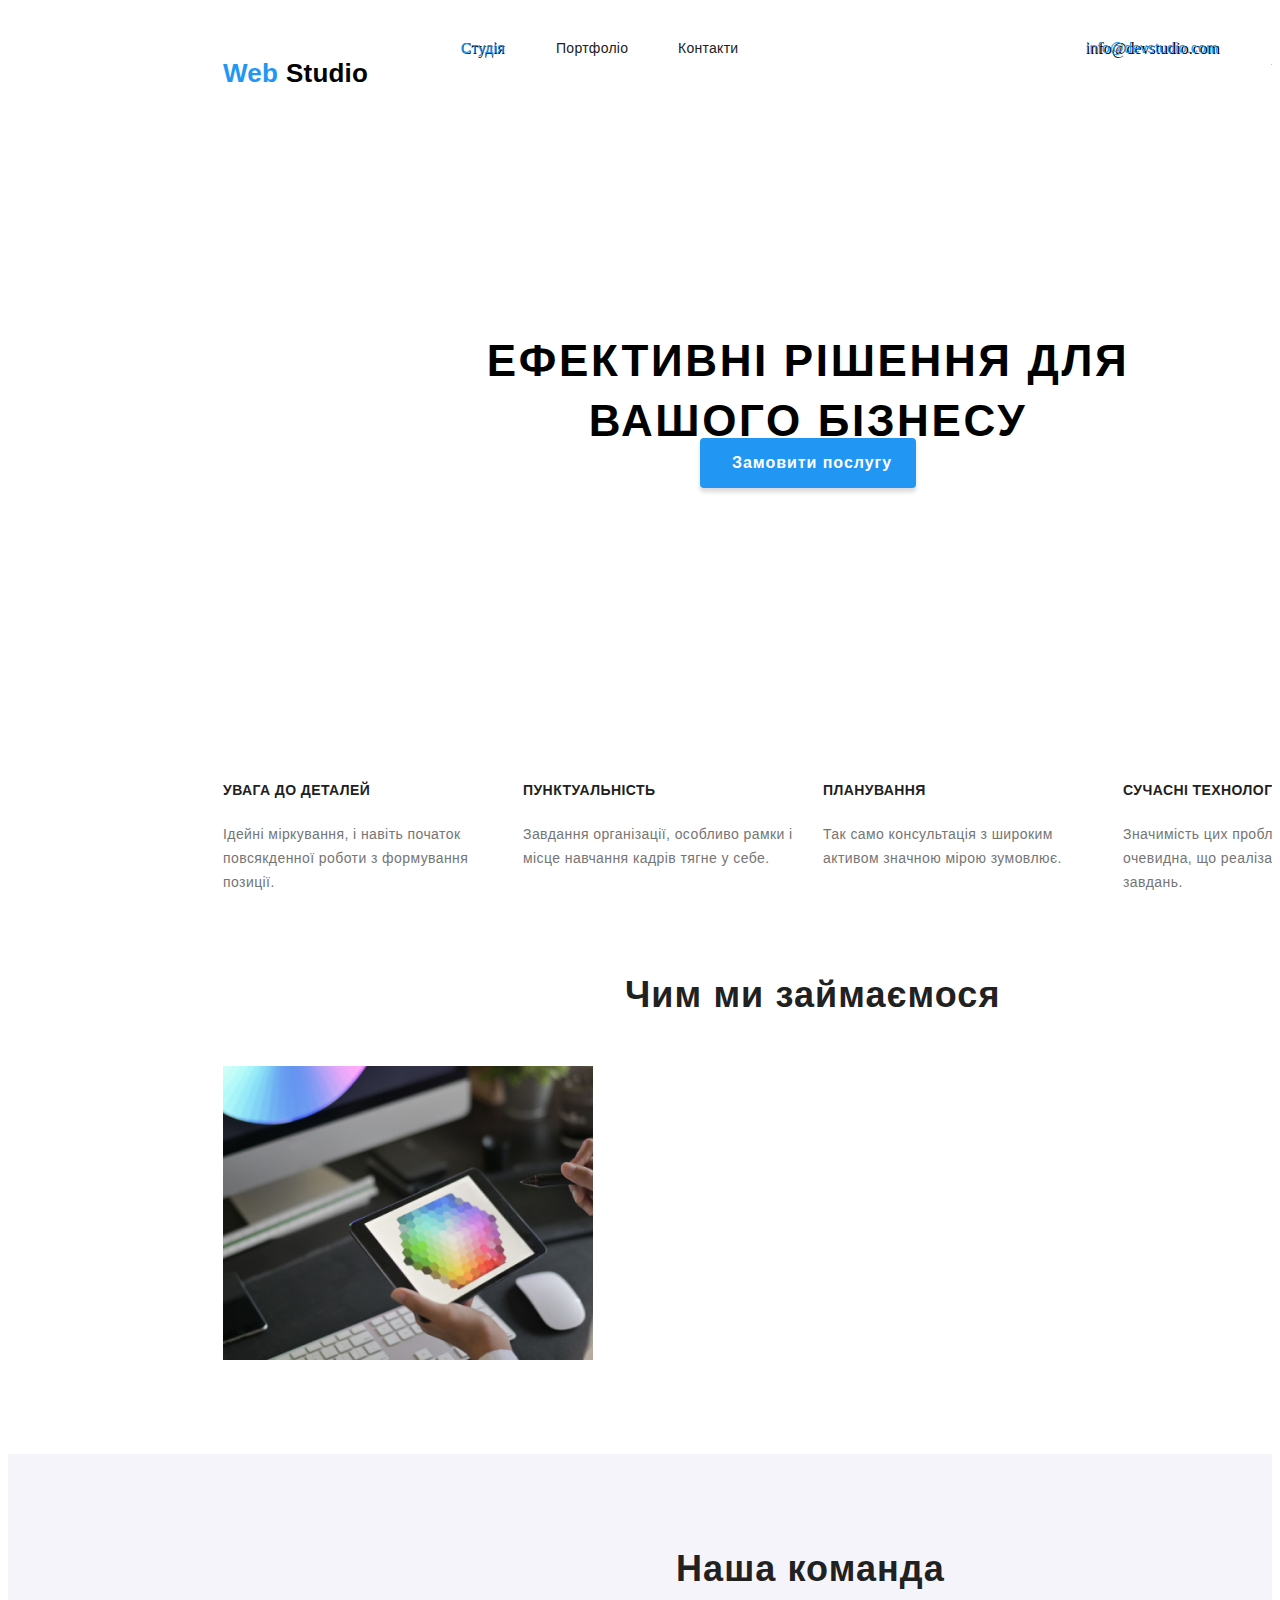
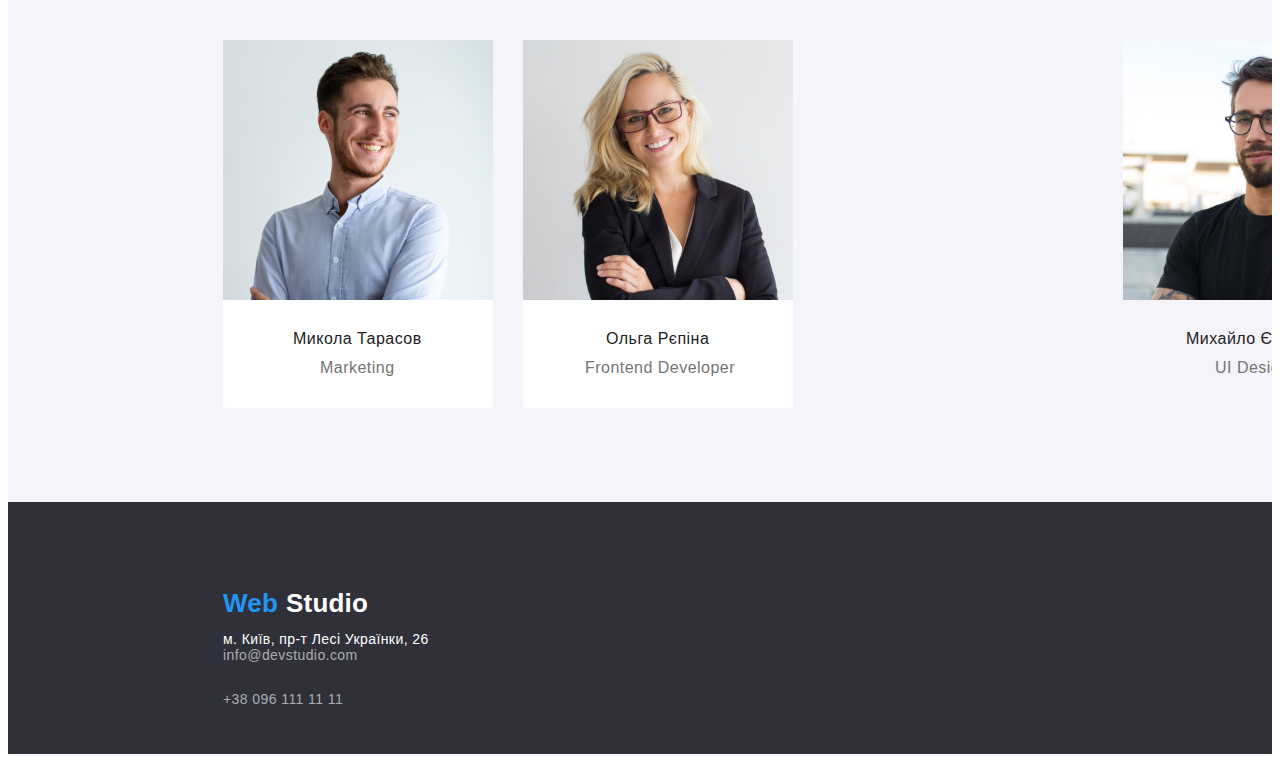
==== index.html @ 412cdf04 "Add files via upload" ====
<!DOCTYPE html>
<html lang="en">
<head>
    <meta charset="UTF-8">
    <meta name="viewport" content="width=device-width, initial-scale=1.0">
    <link rel="stylesheet" href="style.css">
    <title>Web-studio</title>
</head>
  <body>
    <div class="screen">
      <div class="div">
        <div class="footer-view">
          <div class="footer-groupo">
            <p class="footer-webstudio"><span class="nav-wrapper">Web</span> <span class="footer-span">Studio</span></p>
            <div class="footer-address">
              <p class="footer-p">м. Київ, пр-т Лесі Українки, 26</p>
              <div class="footer-wrapper-twintythree">info@devstudio.com</div>
              <p class="footer-wrapper-twintytwo">+38 096 111 11 11</p>
            </div>
          </div>
        </div>
        <div class="ourteam-groupowrapper">
          <div class="ourteam-overlap">
            <div class="ourteam">
              <div class="ourteam-card">
                <div class="ourteam-group-two">
                  <img class="img" src="./img/productdesigner.jpg" />
                  <div class="ourteam-wrapper-twintyone">Ігор Дем&#39;яненко</div>
                  <div class="ourteam-wrapper-twinty">Product Designer</div>
                </div>
              </div>
              <div class="ourteam-groupwrapper-two">
                <div class="ourteam-group-two">
                  <img class="img" src="./img/FrontendDeveloper.jpg" />
                  <div class="ourteam-wrapper-nineteen">Ольга Рєпіна</div>
                  <div class="ourteam-wrapper-eighteen">Frontend Developer</div>
                </div>
              </div>
              <div class="div-wrapper">
                <div class="ourteam-group-two">
                  <img class="img" src="./img/Marketing.jpg" />
                  <div class="ourteam-wrapper-seventeen">Микола Тарасов</div>
                  <div class="ourteam-wrapper-sixteen">Marketing</div>
                </div>
              </div>
              <div class="ourteam-card-two">
                <div class="overlap-group-2">
                  <img class="img" src="./img/desiner.jpg" />
                  <div class="ourteam-wrapper-fivteen">Михайло Єрмаков</div>
                  <div class="ourteam-wrapper-fourteen">UI Designer</div>
                </div>
              </div>
            </div>
            <div class="ourteam-wrapper-thirteen">Наша команда</div>
          </div>
        </div>
        <div class="nav-view-four">
          <img class="nav-box" src="./img/progreming.png">
          <img class="nav-box" src="./img/marketing.png" />
          <img class="nav-box" src="./img/desayn.png">
          <div class="nav-box-two"></div>
          <div class="nav-box-three"></div>
          <div class="nav-wrapper-twelve">Чим ми займаємося</div>
        </div>
        <div class="nav-view-three">
          <div class="navfeature">
            <div class="nav-wrapper-elevin">УВАГА ДО ДЕТАЛЕЙ</div>
            <p class="nav-wrapper-ten">Ідейні міркування, і навіть початок повсякденної роботи з формування позиції.</p>
          </div>
          <div class="nav-feature-two">
            <div class="nav-wrapper-elevin">ПУНКТУАЛЬНІСТЬ</div>
            <p class="nav-wrapper-ten">Завдання організації, особливо рамки і місце навчання кадрів тягне у себе.</p>
          </div>
          <div class="nav-feature-three">
            <div class="nav-wrapper-elevin">ПЛАНУВАННЯ</div>
            <p class="nav-wrapper-ten">Так само консультація з широким активом значною мірою зумовлює.</p>
          </div>
          <div class="nav-feature-four">
            <div class="nav-wrapper-elevin">СУЧАСНІ ТЕХНОЛОГІЇ</div>
            <p class="nav-wrapper-ten">Значимість цих проблем настільки очевидна, що реалізація планових завдань.</p>
          </div>
        </div>
        <div class="nav-view-two">
          <div class="nav-view-one"><p class="nav-wrapper-nine">ЕФЕКТИВНІ РІШЕННЯ ДЛЯ ВАШОГО БІЗНЕСУ</p></div>
          <button class="nav-button">
            <div class="nav-group-three"><div class="nav-wrapper-eight">Замовити послугу</div></div>
          </button>
        </div>
        <div class="nav-div-two">
          <div class="nav-div-two">
            <div class="nav-overlap-two">
              <img class="nav-line" src="img/line.svg" />
              <p class="nav-webstudio-two">
                <span class="nav-wrapper">Web</span> <span class="nav-wrapper-seven">Studio</span>
              </p>
              <div class="nav">
                <div class="nav-div-two">
                  <div class="nav-warpper-six">Студія</div>
                  <div class="nav-div-two"><div class="nav-wrapper-two">Студія</div></div>
                </div>
                <div class="nav-wrapper-four">Портфоліо</div>
                <div class="nav-wrapper-three">Контакти</div>
              </div>
              <div class="email">
                <div class="nav-overlap-three">
                  <div class="nav-wrapper-one">info@devstudio.com</div>
                  <div class="nav-hover"><div class="nav-wrapper-two">info@devstudio.com</div></div>
                </div>
              </div>
              <div class="nav-tel"><p class="nav-wrapper-one">+38 096 111 11 11</p></div>
            </div>
          </div>
          <div class="nav-div">
            <div class="finger"><div class="group"></div></div>
            <div class="group-wrapper"><div class="group-2"></div></div>
          </div>
        </div>
      </div>
    </div>
  </body>
</html>
---- style.css ----
.screen {
  background-color: #ffffff;
  display: flex;
  flex-direction: row;
  justify-content: center;
  width: 100%;
}

.screen .div {
  background-color: #ffffff;
  overflow: hidden;
  width: 1600px;
  height: 2346px;
  position: relative;
}

.screen .footer-view {
  position: absolute;
  width: 1602px;
  height: 252px;
  top: 2094px;
  left: 0;
}

.screen .footer-groupo {
  position: relative;
  width: 1600px;
  height: 252px;
  background-color: #2f303a;
}

.screen .footer-webstudio {
  position: absolute;
  top: 60px;
  left: 215px;
  font-family: "Raleway-Bold", Helvetica;
  font-weight: 700;
  color: transparent;
  font-size: 26px;
  letter-spacing: 0.78px;
  line-height: normal;
  white-space: nowrap;
}

.screen .nav-wrapper {
  color: #2196f3;
  letter-spacing: 0.20px;
}

.screen .footer-span {
  color: #ffffff;
  letter-spacing: 0.20px;
}

.screen .footer-address {
  position: absolute;
  width: 237px;
  height: 81px;
  top: 111px;
  left: 215px;
}

.screen .footer-p {
  position: absolute;
  width: 231px;
  top: 0;
  left: 0;
  font-family: "Roboto-Regular", Helvetica;
  font-weight: 400;
  color: #ffffff;
  font-size: 14px;
  letter-spacing: 0.42px;
  line-height: 24px;
  white-space: nowrap;
}

.screen .footer-wrapper-twintythree {
  width: 136px;
  top: 30px;
  font-family: "Roboto-Regular", Helvetica;
  font-weight: 400;
  color: #ffffff99;
  letter-spacing: 0.42px;
  line-height: 24px;
  position: absolute;
  left: 0;
  font-size: 14px;
  white-space: nowrap;
}

.screen .footer-wrapper-twintytwo {
  width: 231px;
  top: 60px;
  font-family: "Roboto-Regular", Helvetica;
  font-weight: 400;
  color: #ffffff99;
  letter-spacing: 0.42px;
  line-height: 24px;
  position: absolute;
  left: 0;
  font-size: 14px;
  white-space: nowrap;
}

.screen .ourteam-groupowrapper {
  position: absolute;
  width: 1602px;
  height: 648px;
  top: 1446px;
  left: 0;
}

.screen .ourteam-overlap {
  position: relative;
  width: 1600px;
  height: 648px;
  background-color: #f5f4fa;
}

.screen .ourteam {
  position: absolute;
  width: 1170px;
  height: 368px;
  top: 186px;
  left: 215px;
}

.screen .ourteam-card {
  left: 0;
  position: absolute;
  width: 274px;
  height: 368px;
  top: 0;
}

.screen .ourteam-group-two {
  position: relative;
  width: 270px;
  height: 368px;
  background-color: #ffffff;
  border-radius: 0px 0px 4px 4px;
}

.screen .img {
  position: absolute;
  width: 270px;
  height: 260px;
  top: 0;
  left: 0;
}

.screen .ourteam-wrapper-twintyone {
  position: absolute;
  top: 290px;
  left: 71px;
  font-family: "Roboto-Medium", Helvetica;
  font-weight: 500;
  color: #212121;
  font-size: 16px;
  text-align: center;
  letter-spacing: 0.48px;
  line-height: normal;
  white-space: nowrap;
}

.screen .ourteam-wrapper-twinty {
  position: absolute;
  top: 319px;
  left: 70px;
  font-family: "Roboto-Regular", Helvetica;
  font-weight: 400;
  color: #757575;
  font-size: 16px;
  text-align: center;
  letter-spacing: 0.48px;
  line-height: normal;
  white-space: nowrap;
}

.screen .ourteam-groupwrapper-two {
  left: 300px;
  position: absolute;
  width: 274px;
  height: 368px;
  top: 0;
}

.screen .ourteam-wrapper-nineteen {
  position: absolute;
  top: 290px;
  left: 83px;
  font-family: "Roboto-Medium", Helvetica;
  font-weight: 500;
  color: #212121;
  font-size: 16px;
  text-align: center;
  letter-spacing: 0.48px;
  line-height: normal;
  white-space: nowrap;
}

.screen .ourteam-wrapper-eighteen {
  position: absolute;
  top: 319px;
  left: 62px;
  font-family: "Roboto-Regular", Helvetica;
  font-weight: 400;
  color: #757575;
  font-size: 16px;
  text-align: center;
  letter-spacing: 0.48px;
  line-height: normal;
  white-space: nowrap;
}

.screen .ourteam-wrapper {
  left: 600px;
  position: absolute;
  width: 274px;
  height: 368px;
  top: 0;
}

.screen .ourteam-wrapper-seventeen {
  position: absolute;
  top: 290px;
  left: 70px;
  font-family: "Roboto-Medium", Helvetica;
  font-weight: 500;
  color: #212121;
  font-size: 16px;
  text-align: center;
  letter-spacing: 0.48px;
  line-height: normal;
  white-space: nowrap;
}

.screen .ourteam-wrapper-sixteen {
  position: absolute;
  top: 319px;
  left: 97px;
  font-family: "Roboto-Regular", Helvetica;
  font-weight: 400;
  color: #757575;
  font-size: 16px;
  text-align: center;
  letter-spacing: 0.48px;
  line-height: normal;
  white-space: nowrap;
}

.screen .ourteam-card-two {
  left: 900px;
  position: absolute;
  width: 274px;
  height: 368px;
  top: 0;
}

.screen .ourteam-wrapper-fivteen {
  position: absolute;
  top: 290px;
  left: 63px;
  font-family: "Roboto-Medium", Helvetica;
  font-weight: 500;
  color: #212121;
  font-size: 16px;
  text-align: center;
  letter-spacing: 0.48px;
  line-height: normal;
  white-space: nowrap;
}

.screen .ourteam-wrapper-fourteen {
  position: absolute;
  top: 319px;
  left: 92px;
  font-family: "Roboto-Regular", Helvetica;
  font-weight: 400;
  color: #757575;
  font-size: 16px;
  text-align: center;
  letter-spacing: 0.48px;
  line-height: normal;
  white-space: nowrap;
}

.screen .ourteam-wrapper-thirteen {
  position: absolute;
  top: 94px;
  left: 668px;
  font-family: "Roboto-Bold", Helvetica;
  font-weight: 700;
  color: #212121;
  font-size: 36px;
  text-align: center;
  letter-spacing: 1.08px;
  line-height: normal;
  white-space: nowrap;
}

.screen .nav-view-four {
  position: absolute;
  width: 1172px;
  height: 386px;
  top: 966px;
  left: 215px;
}

.screen .nav-box {
  left: 0;
  position: absolute;
  width: 370px;
  height: 294px;
  top: 92px;
}

.screen .nav-box-two {
  left: 400px;
  background-image: url(./img/image.png);
  background-size: cover;
  background-position: 50% 50%;
  position: absolute;
  width: 370px;
  height: 294px;
  top: 92px;
}

.screen .nav-box-three {
  left: 800px;
  background-image: url(./img/img.png);
  background-size: cover;
  background-position: 50% 50%;
  position: absolute;
  width: 370px;
  height: 294px;
  top: 92px;
}

.screen .nav-wrapper-twelve {
  position: absolute;
  top: 0;
  left: 402px;
  font-family: "Roboto-Bold", Helvetica;
  font-weight: 700;
  color: #212121;
  font-size: 36px;
  text-align: center;
  letter-spacing: 1.08px;
  line-height: normal;
  white-space: nowrap;
}

.screen .nav-view-three {
  position: absolute;
  width: 1170px;
  height: 98px;
  top: 774px;
  left: 215px;
}

.screen .navfeature {
  height: 98px;
  left: 0;
  position: absolute;
  width: 274px;
  top: 0;
}

.screen .nav-wrapper-elevin {
  position: absolute;
  width: 270px;
  top: 0;
  left: 0;
  font-family: "Roboto-Bold", Helvetica;
  font-weight: 700;
  color: #212121;
  font-size: 14px;
  letter-spacing: 0.42px;
  line-height: normal;
}

.screen .nav-wrapper-ten {
  position: absolute;
  width: 270px;
  top: 26px;
  left: 0;
  font-family: "Roboto-Regular", Helvetica;
  font-weight: 400;
  color: #757575;
  font-size: 14px;
  letter-spacing: 0.42px;
  line-height: 24px;
}

.screen .nav-feature-two {
  height: 74px;
  left: 300px;
  position: absolute;
  width: 274px;
  top: 0;
}

.screen .nav-feature-three {
  height: 74px;
  left: 600px;
  position: absolute;
  width: 274px;
  top: 0;
}

.screen .nav-feature-four {
  height: 98px;
  left: 900px;
  position: absolute;
  width: 274px;
  top: 0;
}

.screen .nav-view-two {
  position: absolute;
  width: 1600px;
  height: 600px;
  top: 80px;
  left: 0;
  background-image: url(./img/bg.png);
  background-size: 100% 100%;
}

.screen .nav-view-one {
  position: absolute;
  width: 696px;
  height: 120px;
  top: 200px;
  left: 452px;
}

.screen .nav-wrapper-nine {
  position: absolute;
  width: 696px;
  top: -1px;
  left: 0;
  font-family: "Roboto-Black", Helvetica;
  font-weight: 900;
  color: #000000;
  font-size: 44px;
  text-align: center;
  letter-spacing: 2.64px;
  line-height: 60px;
}

.screen .nav-button {
  all: unset;
  box-sizing: border-box;
  position: absolute;
  width: 218px;
  height: 50px;
  top: 350px;
  left: 692px;
}

.screen .nav-group-three {
  position: relative;
  width: 216px;
  height: 50px;
  background-color: #2196f3;
  border-radius: 4px;
  box-shadow: 0px 4px 4px #00000026;
}

.screen .nav-wrapper-eight {
  position: absolute;
  height: 30px;
  top: 10px;
  left: 32px;
  font-family: "Roboto-Bold", Helvetica;
  font-weight: 700;
  color: #ffffff;
  font-size: 16px;
  text-align: center;
  letter-spacing: 0.96px;
  line-height: 30px;
  white-space: nowrap;
}

.screen .nav-div-two {
  position: absolute;
  width: 1602px;
  height: 80px;
  top: 0;
  left: 0;
}

.screen .nav-overlap-two {
  position: relative;
  width: 1600px;
  height: 80px;
  background-color: #ffffff;
}

.screen .nav-line {
  position: absolute;
  width: 1600px;
  height: 1px;
  top: 79px;
  left: 0;
  object-fit: cover;
}

.screen .nav-webstudio-two {
  position: absolute;
  top: 24px;
  left: 215px;
  font-family: "Raleway-Bold", Helvetica;
  font-weight: 700;
  color: transparent;
  font-size: 26px;
  letter-spacing: 0.78px;
  line-height: normal;
  white-space: nowrap;
}

.screen .nav-wrapper-seven {
  color: #000000;
  letter-spacing: 0.20px;
}

.screen .nav {
  position: absolute;
  width: 287px;
  height: 16px;
  top: 32px;
  left: 453px;
}

.screen .nav-div-two {
  position: absolute;
  width: 47px;
  height: 16px;
  top: 0;
  left: 0;
}

.screen .nav-wrapper-six {
  position: absolute;
  top: 0;
  left: 0;
  font-family: "Roboto-Medium", Helvetica;
  font-weight: 500;
  color: #212121;
  font-size: 14px;
  letter-spacing: 0.28px;
  line-height: normal;
  white-space: nowrap;
}

.screen .nav-wrapper-two {
  position: absolute;
  top: 0;
  left: 0;
  font-family: "Roboto-Medium", Helvetica;
  font-weight: 500;
  color: #2196f3;
  font-size: 14px;
  letter-spacing: 0.28px;
  line-height: normal;
  white-space: nowrap;
}

.screen .nav-wrapper-four {
  position: absolute;
  top: 0;
  left: 95px;
  font-family: "Roboto-Medium", Helvetica;
  font-weight: 500;
  color: #212121;
  font-size: 14px;
  letter-spacing: 0.28px;
  line-height: normal;
  white-space: nowrap;
}

.screen .nav-wrapper-three {
  position: absolute;
  top: 0;
  left: 217px;
  font-family: "Roboto-Medium", Helvetica;
  font-weight: 500;
  color: #212121;
  font-size: 14px;
  letter-spacing: 0.28px;
  line-height: normal;
  white-space: nowrap;
}

.screen .email {
  position: absolute;
  width: 137px;
  height: 16px;
  top: 32px;
  left: 1078px;
}

.screen .nav-overlap-three {
  position: relative;
  height: 16px;
}

.screen .nav-warrper-one {
  top: 0;
  font-family: "Roboto-Medium", Helvetica;
  font-weight: 500;
  color: #757575;
  letter-spacing: 0.28px;
  line-height: normal;
  position: absolute;
  left: 0;
  font-size: 14px;
  white-space: nowrap;
}

.screen .nav-hover {
  position: absolute;
  width: 137px;
  height: 16px;
  top: 0;
  left: 0;
}

.screen .nav-tel {
  position: absolute;
  width: 124px;
  height: 16px;
  top: 32px;
  left: 1263px;
}

.screen .nav-div {
  position: absolute;
  width: 643px;
  height: 18px;
  top: 49px;
  left: 480px;
}

.screen .finger {
  top: 0;
  left: 0;
  position: absolute;
  width: 16px;
  height: 16px;
}

.screen .group {
  position: relative;
  width: 13px;
  height: 16px;
  left: 1px;
  background-image: url(./img/group-2.png);
  background-size: 100% 100%;
}

.screen .group-wrapper {
  top: 2px;
  left: 627px;
  position: absolute;
  width: 16px;
  height: 16px;
}

.screen .group-2 {
  position: relative;
  width: 13px;
  height: 16px;
  left: 1px;
  background-image: url(./img/group.png);
  background-size: 100% 100%;
}
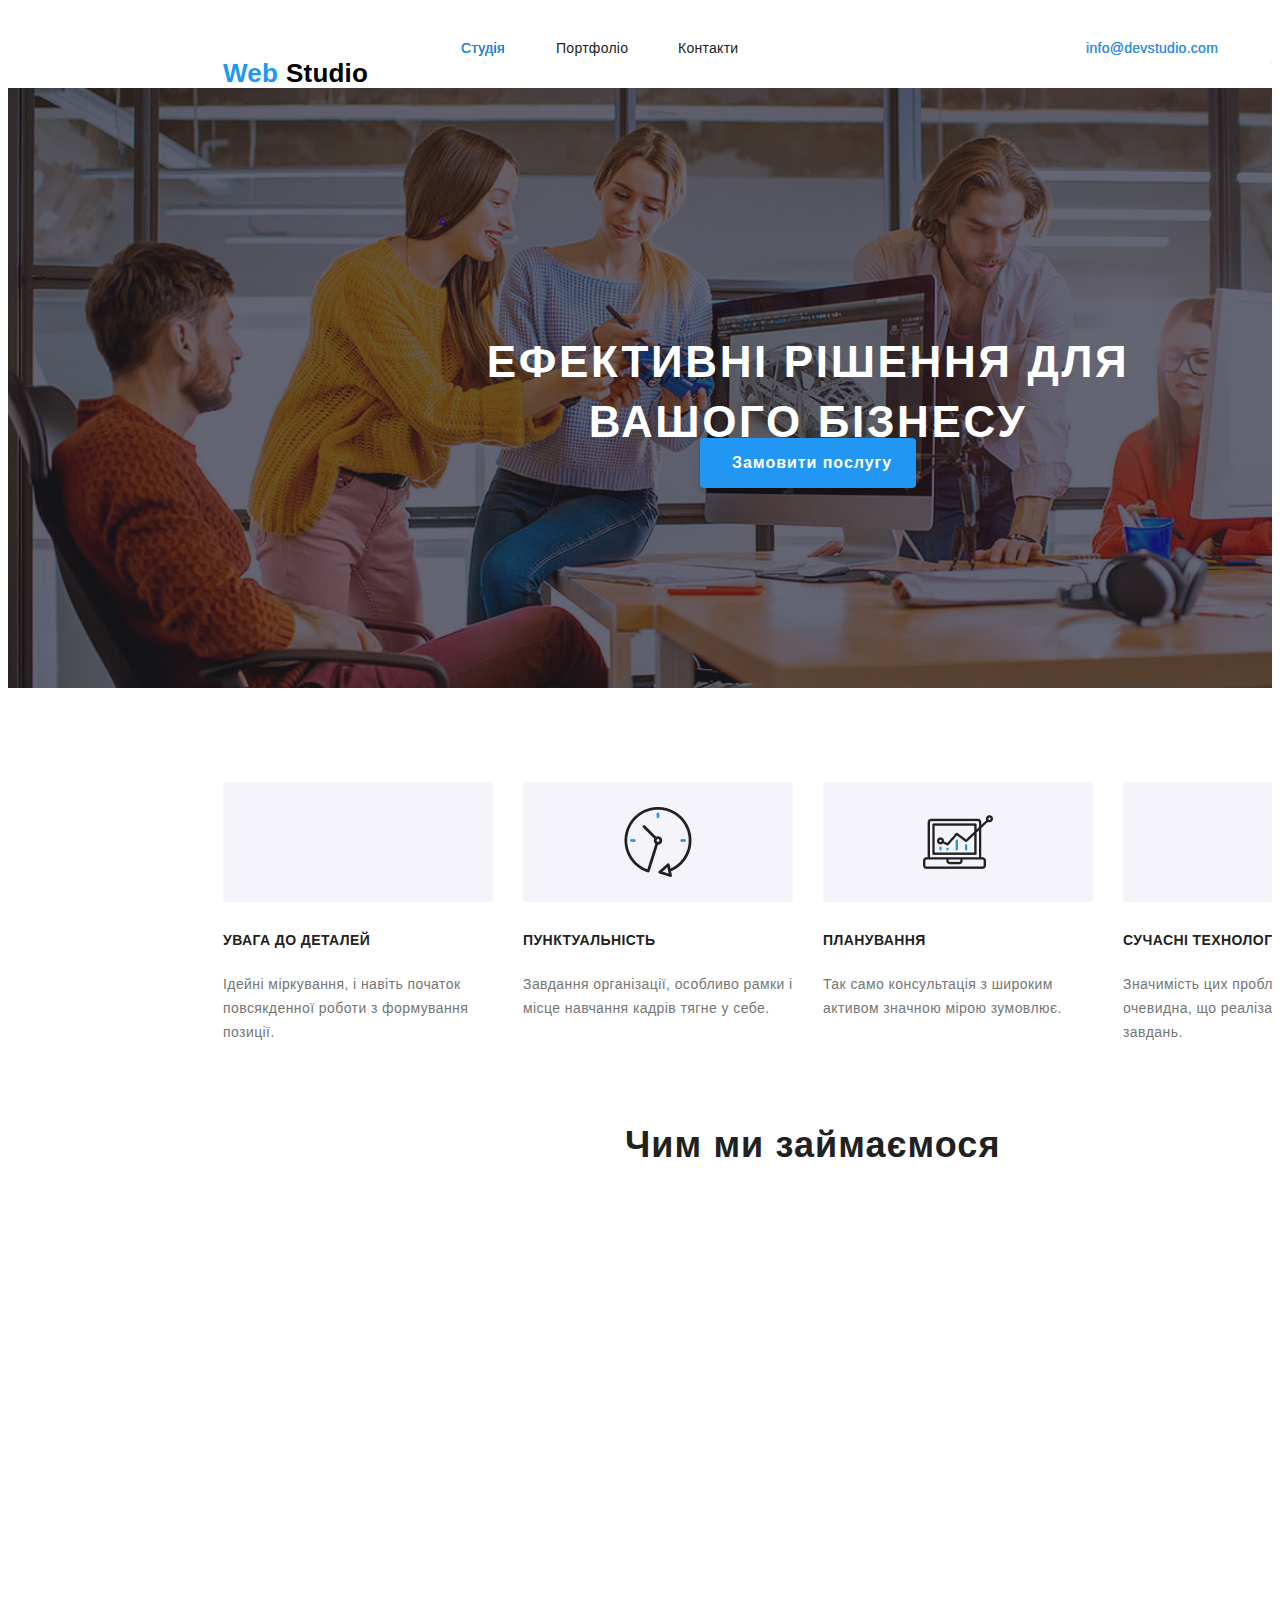
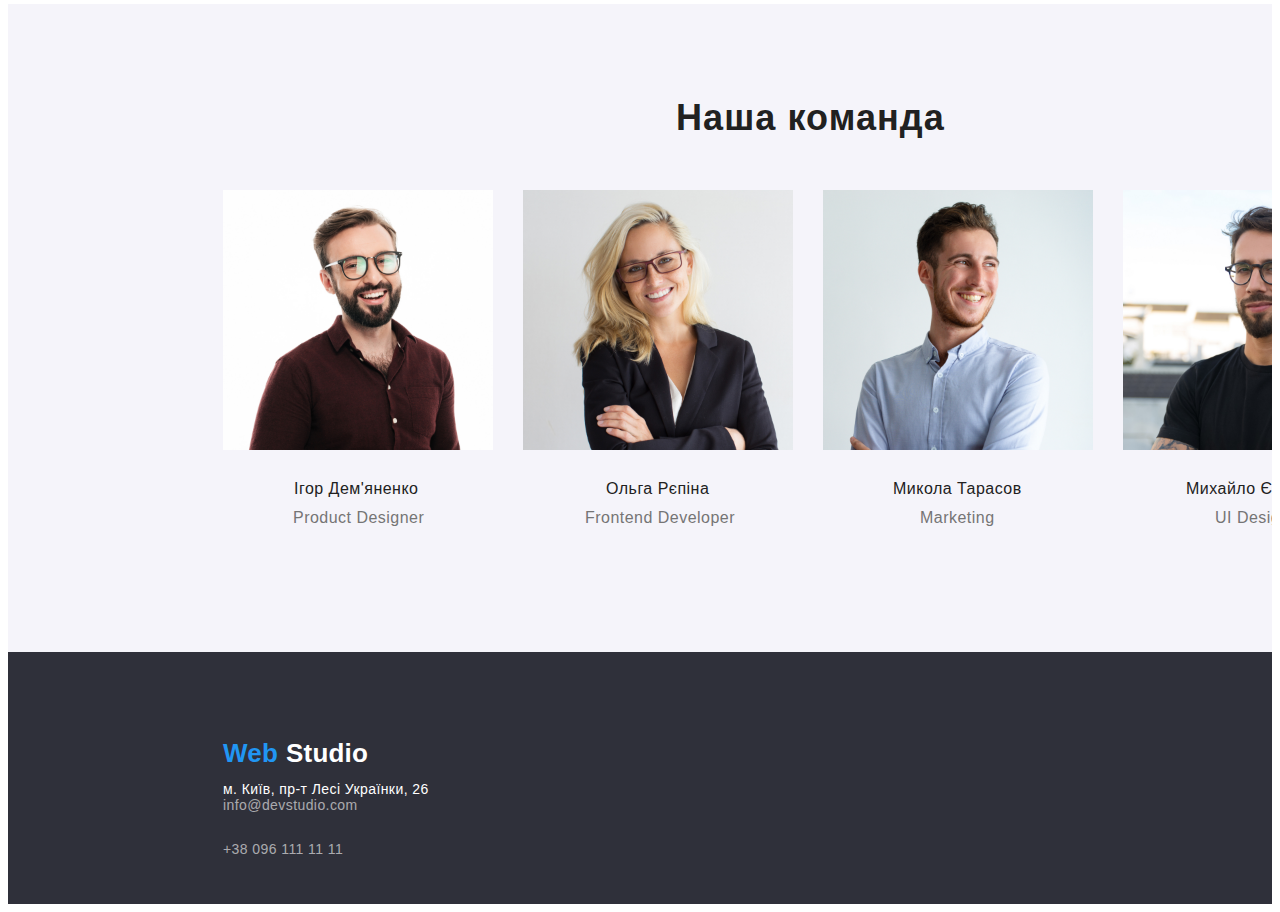
==== commit 0bd96273: "Add files via upload" ====
--- a/index.html
+++ b/index.html
@@ -1,121 +1,132 @@
 <!DOCTYPE html>
-<html lang="en">
-<head>
-    <meta charset="UTF-8">
-    <meta name="viewport" content="width=device-width, initial-scale=1.0">
-    <link rel="stylesheet" href="style.css">
-    <title>Web-studio</title>
-</head>
+<html>
+  <head>
+    <meta charset="utf-8" />
+    <link rel="stylesheet" href="globals.css" />
+    <link rel="stylesheet" href="styleguide.css" />
+    <link rel="stylesheet" href="style.css" />
+  </head>
   <body>
     <div class="screen">
-      <div class="div">
+      <div class="footer">
         <div class="footer-view">
-          <div class="footer-groupo">
-            <p class="footer-webstudio"><span class="nav-wrapper">Web</span> <span class="footer-span">Studio</span></p>
+          <div class="footer-group">
+            <p class="footer-webstudio"><span class="footer-wrapper">Web</span> <span class="footer-span">Studio</span></p>
             <div class="footer-address">
-              <p class="footer-p">м. Київ, пр-т Лесі Українки, 26</p>
-              <div class="footer-wrapper-twintythree">info@devstudio.com</div>
-              <p class="footer-wrapper-twintytwo">+38 096 111 11 11</p>
+              <p class="footer-text">м. Київ, пр-т Лесі Українки, 26</p>
+              <div class="footer-wrapper-two">info@devstudio.com</div>
+              <p class="footer-wrapper-three">+38 096 111 11 11</p>
             </div>
           </div>
         </div>
-        <div class="ourteam-groupowrapper">
-          <div class="ourteam-overlap">
-            <div class="ourteam">
-              <div class="ourteam-card">
-                <div class="ourteam-group-two">
-                  <img class="img" src="./img/productdesigner.jpg" />
-                  <div class="ourteam-wrapper-twintyone">Ігор Дем&#39;яненко</div>
-                  <div class="ourteam-wrapper-twinty">Product Designer</div>
+        <div class="ourteam-overlap">
+          <div class="ourteam-wrapper-four">Наша команда</div>
+          <div class="ourteam-team">
+            <div class="ourteam-teamcard">
+              <div class="ourteam-overgroup-two">
+                <img class="ourteam-img" src="./img/productdesigner.jpg" />
+                <div class="ourteam-wrapper-five">Ігор Дем&#39;яненко</div>
+                <div class="ourteam-wrapper-six">Product Designer</div>
+              </div>
+            </div>
+            <div class="ourteam-overwrapper">
+              <div class="ourteam-overgroup-two">
+                <img class="ourteam-img" src="./img/FrontendDeveloper.jpg" />
+                <div class="ourteam-wrapper-seven">Ольга Рєпіна</div>
+                <div class="ourteam-wrapper-eight">Frontend Developer</div>
+              </div>
+            </div>
+            <div class="ourteam-group-wrapper">
+              <div class="ourteam-overgroup-two">
+                <img class="ourteam-img" src="./img/Marketing.jpg" />
+                <div class="ourteam-wrapper-nine">Микола Тарасов</div>
+                <div class="ourteam-wrapper-ten">Marketing</div>
+              </div>
+            </div>
+            <div class="ourteam-divwrapper">
+              <div class="overlap-group-2">
+                <img class="ourteam-img" src="./img/desiner.jpg" />
+                <div class="ourteam-wrapper-elevin">Михайло Єрмаков</div>
+                <div class="ourteam-wrapper-tweleve">UI Designer</div>
+              </div>
+            </div>
+          </div>
+        </div>
+        <div class="main-view-two">
+          <div class="main-box"></div>
+          <div class="main-box-two"></div>
+          <div class="main-box-three"></div>
+          <div class="main-wrapper-thrteen">Чим ми займаємося</div>
+        </div>
+        <div class="main-view-three">
+          <div class="main-feature">
+            <div class="main-wrapper-fourteen">УВАГА ДО ДЕТАЛЕЙ</div>
+            <p class="main-wrapper-fiveteen">Ідейні міркування, і навіть початок повсякденної роботи з формування позиції.</p>
+            <div class="main-group"><img class="main-img-two" src="./img/wifi.png" /></div>
+            <div class="main-group">
+              <div class="main-divwrapper-two"><div class="main-group-two"></div></div>
+            </div>
+          </div>
+          <div class="main-feature-two">
+            <div class="main-wrapper-fourteen">ПУНКТУАЛЬНІСТЬ</div>
+            <p class="main-wrapper-fiveteen">Завдання організації, особливо рамки і місце навчання кадрів тягне у себе.</p>
+            <div class="main-group"><img class="main-img-two" src="./img/clock-one.png" /></div>
+          </div>
+          <div class="main-feature-three">
+            <div class="main-wrapper-fourteen">ПЛАНУВАННЯ</div>
+            <p class="main-wrapper-fiveteen">Так само консультація з широким активом значною мірою зумовлює.</p>
+            <div class="main-group"><img class="main-img-two" src="./img/birsh.png" /></div>
+          </div>
+          <div class="main-feature-four">
+            <div class="main-wrapper-fourteen">СУЧАСНІ ТЕХНОЛОГІЇ</div>
+            <p class="main-wrapper-fiveteen">Значимість цих проблем настільки очевидна, що реалізація планових завдань.</p>
+            <div class="main-group"><img class="main-img-two" src="./img/space.png" /></div>
+            <div class="main-group">
+              <div class="main-divwrapper-two">
+              </div>
+            </div>
+          </div>
+        </div>
+        <div class="effective-view-four">
+          <div class="effective-overlap-three">
+            <img class="effective-img-three" src="img/img.png" />
+            <img class="effective-img-three" src="img/img-overlay.png" />
+            <p class="effective-wrapper-sixteen">ЕФЕКТИВНІ РІШЕННЯ ДЛЯ ВАШОГО БІЗНЕСУ</p>
+            <button class="effective-button">
+              <div class="effective-overgroup-four"><div class="effective-wrapper-seventeen">Замовити послугу</div></div>
+            </button>
+          </div>
+        </div>
+        <div class="effective-div-two">
+          <div class="effective-div-two">
+            <div class="effective-overlap-four">
+              <img class="effective-line" src="img/line.svg" />
+              <p class="effective-webstudio-two">
+                <span class="footer-wrapper">Web</span> <span class="effective-wrapper-eighteen">Studio</span>
+              </p>
+              <div class="header-nav">
+                <div class="header-div-three">
+                  <div class="header-wrapper-nineteen">Студія</div>
+                  <div class="header-div-three"><div class="header-wrapper-twonty">Студія</div></div>
+                </div>
+                <div class="header-wrapper-twontyone">Портфоліо</div>
+                <div class="header-wrapper-twontytwo">Контакти</div>
+              </div>
+              <div class="email">
+                <div class="header-overlap-five">
+                  <div class="header-wrapper-twontythree">info@devstudio.com</div>
+                  <div class="header-hover"><div class="header-wrapper-twonty">info@devstudio.com</div></div>
                 </div>
               </div>
-              <div class="ourteam-groupwrapper-two">
-                <div class="ourteam-group-two">
-                  <img class="img" src="./img/FrontendDeveloper.jpg" />
-                  <div class="ourteam-wrapper-nineteen">Ольга Рєпіна</div>
-                  <div class="ourteam-wrapper-eighteen">Frontend Developer</div>
-                </div>
-              </div>
-              <div class="div-wrapper">
-                <div class="ourteam-group-two">
-                  <img class="img" src="./img/Marketing.jpg" />
-                  <div class="ourteam-wrapper-seventeen">Микола Тарасов</div>
-                  <div class="ourteam-wrapper-sixteen">Marketing</div>
-                </div>
-              </div>
-              <div class="ourteam-card-two">
-                <div class="overlap-group-2">
-                  <img class="img" src="./img/desiner.jpg" />
-                  <div class="ourteam-wrapper-fivteen">Михайло Єрмаков</div>
-                  <div class="ourteam-wrapper-fourteen">UI Designer</div>
-                </div>
-              </div>
-            </div>
-            <div class="ourteam-wrapper-thirteen">Наша команда</div>
-          </div>
-        </div>
-        <div class="nav-view-four">
-          <img class="nav-box" src="./img/progreming.png">
-          <img class="nav-box" src="./img/marketing.png" />
-          <img class="nav-box" src="./img/desayn.png">
-          <div class="nav-box-two"></div>
-          <div class="nav-box-three"></div>
-          <div class="nav-wrapper-twelve">Чим ми займаємося</div>
-        </div>
-        <div class="nav-view-three">
-          <div class="navfeature">
-            <div class="nav-wrapper-elevin">УВАГА ДО ДЕТАЛЕЙ</div>
-            <p class="nav-wrapper-ten">Ідейні міркування, і навіть початок повсякденної роботи з формування позиції.</p>
-          </div>
-          <div class="nav-feature-two">
-            <div class="nav-wrapper-elevin">ПУНКТУАЛЬНІСТЬ</div>
-            <p class="nav-wrapper-ten">Завдання організації, особливо рамки і місце навчання кадрів тягне у себе.</p>
-          </div>
-          <div class="nav-feature-three">
-            <div class="nav-wrapper-elevin">ПЛАНУВАННЯ</div>
-            <p class="nav-wrapper-ten">Так само консультація з широким активом значною мірою зумовлює.</p>
-          </div>
-          <div class="nav-feature-four">
-            <div class="nav-wrapper-elevin">СУЧАСНІ ТЕХНОЛОГІЇ</div>
-            <p class="nav-wrapper-ten">Значимість цих проблем настільки очевидна, що реалізація планових завдань.</p>
-          </div>
-        </div>
-        <div class="nav-view-two">
-          <div class="nav-view-one"><p class="nav-wrapper-nine">ЕФЕКТИВНІ РІШЕННЯ ДЛЯ ВАШОГО БІЗНЕСУ</p></div>
-          <button class="nav-button">
-            <div class="nav-group-three"><div class="nav-wrapper-eight">Замовити послугу</div></div>
-          </button>
-        </div>
-        <div class="nav-div-two">
-          <div class="nav-div-two">
-            <div class="nav-overlap-two">
-              <img class="nav-line" src="img/line.svg" />
-              <p class="nav-webstudio-two">
-                <span class="nav-wrapper">Web</span> <span class="nav-wrapper-seven">Studio</span>
-              </p>
-              <div class="nav">
-                <div class="nav-div-two">
-                  <div class="nav-warpper-six">Студія</div>
-                  <div class="nav-div-two"><div class="nav-wrapper-two">Студія</div></div>
-                </div>
-                <div class="nav-wrapper-four">Портфоліо</div>
-                <div class="nav-wrapper-three">Контакти</div>
-              </div>
-              <div class="email">
-                <div class="nav-overlap-three">
-                  <div class="nav-wrapper-one">info@devstudio.com</div>
-                  <div class="nav-hover"><div class="nav-wrapper-two">info@devstudio.com</div></div>
-                </div>
-              </div>
-              <div class="nav-tel"><p class="nav-wrapper-one">+38 096 111 11 11</p></div>
+              <div class="header-tel"><p class="header-wrapper-twontythree">+38 096 111 11 11</p></div>
             </div>
           </div>
-          <div class="nav-div">
-            <div class="finger"><div class="group"></div></div>
-            <div class="group-wrapper"><div class="group-2"></div></div>
+          <div class="header-div-four">
+            <div class="header-finger"><div class="header-group-twontyfour"></div></div>
+            <div class="header-group-wrapper"><div class="header-group-twontyfive"></div></div>
           </div>
         </div>
       </div>
     </div>
   </body>
-</html>
+</html>--- a/style.css
+++ b/style.css
@@ -6,11 +6,11 @@
   width: 100%;
 }
 
-.screen .div {
+.screen .footer {
   background-color: #ffffff;
   overflow: hidden;
   width: 1600px;
-  height: 2346px;
+  height: 2496px;
   position: relative;
 }
 
@@ -18,11 +18,11 @@
   position: absolute;
   width: 1602px;
   height: 252px;
-  top: 2094px;
-  left: 0;
-}
-
-.screen .footer-groupo {
+  top: 2244px;
+  left: 0;
+}
+
+.screen .footer-group {
   position: relative;
   width: 1600px;
   height: 252px;
@@ -42,7 +42,7 @@
   white-space: nowrap;
 }
 
-.screen .nav-wrapper {
+.screen .footer-wrapper {
   color: #2196f3;
   letter-spacing: 0.20px;
 }
@@ -60,7 +60,7 @@
   left: 215px;
 }
 
-.screen .footer-p {
+.screen .footer-text {
   position: absolute;
   width: 231px;
   top: 0;
@@ -74,8 +74,8 @@
   white-space: nowrap;
 }
 
-.screen .footer-wrapper-twintythree {
-  width: 136px;
+.screen .footer-wrapper-two {
+  width: 231px;
   top: 30px;
   font-family: "Roboto-Regular", Helvetica;
   font-weight: 400;
@@ -88,7 +88,7 @@
   white-space: nowrap;
 }
 
-.screen .footer-wrapper-twintytwo {
+.screen .footer-wrapper-three {
   width: 231px;
   top: 60px;
   font-family: "Roboto-Regular", Helvetica;
@@ -102,22 +102,30 @@
   white-space: nowrap;
 }
 
-.screen .ourteam-groupowrapper {
-  position: absolute;
-  width: 1602px;
-  height: 648px;
-  top: 1446px;
-  left: 0;
-}
-
 .screen .ourteam-overlap {
-  position: relative;
+  position: absolute;
   width: 1600px;
   height: 648px;
+  top: 1596px;
+  left: 0;
   background-color: #f5f4fa;
 }
 
-.screen .ourteam {
+.screen .ourteam-wrapper-four {
+  position: absolute;
+  top: 93px;
+  left: 668px;
+  font-family: "Roboto-Bold", Helvetica;
+  font-weight: 700;
+  color: #212121;
+  font-size: 36px;
+  text-align: center;
+  letter-spacing: 1.08px;
+  line-height: normal;
+  white-space: nowrap;
+}
+
+.screen .ourteam-team {
   position: absolute;
   width: 1170px;
   height: 368px;
@@ -125,7 +133,7 @@
   left: 215px;
 }
 
-.screen .ourteam-card {
+.screen .ourteam-teamcard {
   left: 0;
   position: absolute;
   width: 274px;
@@ -133,15 +141,16 @@
   top: 0;
 }
 
-.screen .ourteam-group-two {
+.screen .ourteam-overlapgroup-two {
   position: relative;
   width: 270px;
   height: 368px;
   background-color: #ffffff;
   border-radius: 0px 0px 4px 4px;
-}
-
-.screen .img {
+  box-shadow: var(--material-shadow-v1);
+}
+
+.screen .ourteam-img {
   position: absolute;
   width: 270px;
   height: 260px;
@@ -149,7 +158,7 @@
   left: 0;
 }
 
-.screen .ourteam-wrapper-twintyone {
+.screen .ourteam-wrapper-five {
   position: absolute;
   top: 290px;
   left: 71px;
@@ -163,7 +172,7 @@
   white-space: nowrap;
 }
 
-.screen .ourteam-wrapper-twinty {
+.screen .ourteam-wrapper-six {
   position: absolute;
   top: 319px;
   left: 70px;
@@ -177,7 +186,7 @@
   white-space: nowrap;
 }
 
-.screen .ourteam-groupwrapper-two {
+.screen .ourteam-overwrapper {
   left: 300px;
   position: absolute;
   width: 274px;
@@ -185,7 +194,7 @@
   top: 0;
 }
 
-.screen .ourteam-wrapper-nineteen {
+.screen .ourteam-wrapper-seven {
   position: absolute;
   top: 290px;
   left: 83px;
@@ -199,7 +208,7 @@
   white-space: nowrap;
 }
 
-.screen .ourteam-wrapper-eighteen {
+.screen .ourteam-wrapper-eight {
   position: absolute;
   top: 319px;
   left: 62px;
@@ -213,7 +222,7 @@
   white-space: nowrap;
 }
 
-.screen .ourteam-wrapper {
+.screen .ourteam-group-wrapper {
   left: 600px;
   position: absolute;
   width: 274px;
@@ -221,7 +230,7 @@
   top: 0;
 }
 
-.screen .ourteam-wrapper-seventeen {
+.screen .ourteam-wrapper-nine {
   position: absolute;
   top: 290px;
   left: 70px;
@@ -235,7 +244,7 @@
   white-space: nowrap;
 }
 
-.screen .ourteam-wrapper-sixteen {
+.screen .ourteam-wrapper-ten {
   position: absolute;
   top: 319px;
   left: 97px;
@@ -249,7 +258,7 @@
   white-space: nowrap;
 }
 
-.screen .ourteam-card-two {
+.screen .ourteam-divwrapper {
   left: 900px;
   position: absolute;
   width: 274px;
@@ -257,7 +266,7 @@
   top: 0;
 }
 
-.screen .ourteam-wrapper-fivteen {
+.screen .ourteam-wrapper-elevin {
   position: absolute;
   top: 290px;
   left: 63px;
@@ -271,7 +280,7 @@
   white-space: nowrap;
 }
 
-.screen .ourteam-wrapper-fourteen {
+.screen .ourteam-wrapper-tweleve {
   position: absolute;
   top: 319px;
   left: 92px;
@@ -285,59 +294,48 @@
   white-space: nowrap;
 }
 
-.screen .ourteam-wrapper-thirteen {
-  position: absolute;
-  top: 94px;
-  left: 668px;
-  font-family: "Roboto-Bold", Helvetica;
-  font-weight: 700;
-  color: #212121;
-  font-size: 36px;
-  text-align: center;
-  letter-spacing: 1.08px;
-  line-height: normal;
-  white-space: nowrap;
-}
-
-.screen .nav-view-four {
+.screen .main-view-two {
   position: absolute;
   width: 1172px;
   height: 386px;
-  top: 966px;
+  top: 1116px;
   left: 215px;
 }
 
-.screen .nav-box {
+.screen .main-box {
   left: 0;
   position: absolute;
   width: 370px;
   height: 294px;
   top: 92px;
-}
-
-.screen .nav-box-two {
-  left: 400px;
-  background-image: url(./img/image.png);
+  background-image: url(./img/img-2.png);
   background-size: cover;
   background-position: 50% 50%;
+}
+
+.screen .main-box-two {
+  left: 400px;
   position: absolute;
   width: 370px;
   height: 294px;
   top: 92px;
-}
-
-.screen .nav-box-three {
-  left: 800px;
-  background-image: url(./img/img.png);
+  background-image: url(./img/img-4.png);
   background-size: cover;
   background-position: 50% 50%;
+}
+
+.screen .main-box-three {
+  left: 800px;
   position: absolute;
   width: 370px;
   height: 294px;
   top: 92px;
-}
-
-.screen .nav-wrapper-twelve {
+  background-image: url(./img/img-3.png);
+  background-size: cover;
+  background-position: 50% 50%;
+}
+
+.screen .main-wrapper-thrteen {
   position: absolute;
   top: 0;
   left: 402px;
@@ -351,26 +349,26 @@
   white-space: nowrap;
 }
 
-.screen .nav-view-three {
+.screen .main-view-three {
   position: absolute;
   width: 1170px;
-  height: 98px;
+  height: 248px;
   top: 774px;
   left: 215px;
 }
 
-.screen .navfeature {
-  height: 98px;
+.screen .main-feature {
+  height: 248px;
   left: 0;
   position: absolute;
   width: 274px;
   top: 0;
 }
 
-.screen .nav-wrapper-elevin {
+.screen .main-wrapper-fourteen {
   position: absolute;
   width: 270px;
-  top: 0;
+  top: 150px;
   left: 0;
   font-family: "Roboto-Bold", Helvetica;
   font-weight: 700;
@@ -380,10 +378,10 @@
   line-height: normal;
 }
 
-.screen .nav-wrapper-ten {
+.screen .main-wrapper-fiveteen {
   position: absolute;
   width: 270px;
-  top: 26px;
+  top: 176px;
   left: 0;
   font-family: "Roboto-Regular", Helvetica;
   font-weight: 400;
@@ -393,63 +391,103 @@
   line-height: 24px;
 }
 
-.screen .nav-feature-two {
-  height: 74px;
+.screen .main-group {
+  position: absolute;
+  width: 270px;
+  height: 120px;
+  top: 0;
+  left: 0;
+  background-color: #f5f4fa;
+  border-radius: 4px;
+}
+
+.screen .main-divwrapper-two {
+  position: relative;
+  width: 70px;
+  height: 70px;
+  top: 25px;
+  left: 100px;
+}
+
+.screen .main-group-two {
+  position: relative;
+  width: 65px;
+  height: 70px;
+  left: 2px;
+  background-image: url(./img/group-23.png);
+  background-size: 100% 100%;
+}
+
+.screen .main-feature-two {
+  height: 224px;
   left: 300px;
   position: absolute;
   width: 274px;
   top: 0;
 }
 
-.screen .nav-feature-three {
-  height: 74px;
+.screen .main-img-two {
+  position: absolute;
+  width: 70px;
+  height: 70px;
+  top: 25px;
+  left: 100px;
+}
+
+.screen .main-feature-three {
+  height: 224px;
   left: 600px;
   position: absolute;
   width: 274px;
   top: 0;
 }
 
-.screen .nav-feature-four {
-  height: 98px;
+.screen .main-feature-four {
+  height: 248px;
   left: 900px;
   position: absolute;
   width: 274px;
   top: 0;
 }
-
-.screen .nav-view-two {
-  position: absolute;
+.screen .effective-view-four {
+  position: absolute;
+  width: 1602px;
+  height: 600px;
+  top: 80px;
+  left: 0;
+}
+
+.screen .effective-overlap-three {
+  position: relative;
   width: 1600px;
   height: 600px;
-  top: 80px;
-  left: 0;
   background-image: url(./img/bg.png);
   background-size: 100% 100%;
 }
 
-.screen .nav-view-one {
+.screen .effective-img-three {
+  position: absolute;
+  width: 1600px;
+  height: 600px;
+  top: 0;
+  left: 0;
+}
+
+.screen .effective-wrapper-sixteen {
   position: absolute;
   width: 696px;
-  height: 120px;
   top: 200px;
   left: 452px;
-}
-
-.screen .nav-wrapper-nine {
-  position: absolute;
-  width: 696px;
-  top: -1px;
-  left: 0;
   font-family: "Roboto-Black", Helvetica;
   font-weight: 900;
-  color: #000000;
+  color: #ffffff;
   font-size: 44px;
   text-align: center;
   letter-spacing: 2.64px;
   line-height: 60px;
 }
 
-.screen .nav-button {
+.screen .effective-button {
   all: unset;
   box-sizing: border-box;
   position: absolute;
@@ -459,7 +497,7 @@
   left: 692px;
 }
 
-.screen .nav-group-three {
+.screen .effective-overgroup-four {
   position: relative;
   width: 216px;
   height: 50px;
@@ -468,7 +506,7 @@
   box-shadow: 0px 4px 4px #00000026;
 }
 
-.screen .nav-wrapper-eight {
+.screen .effective-wrapper-seventeen {
   position: absolute;
   height: 30px;
   top: 10px;
@@ -483,7 +521,7 @@
   white-space: nowrap;
 }
 
-.screen .nav-div-two {
+.screen .effective-div-two{
   position: absolute;
   width: 1602px;
   height: 80px;
@@ -491,14 +529,14 @@
   left: 0;
 }
 
-.screen .nav-overlap-two {
+.screen .effective-overlap-four {
   position: relative;
   width: 1600px;
   height: 80px;
   background-color: #ffffff;
 }
 
-.screen .nav-line {
+.screen .effective-line {
   position: absolute;
   width: 1600px;
   height: 1px;
@@ -507,7 +545,7 @@
   object-fit: cover;
 }
 
-.screen .nav-webstudio-two {
+.screen .effective-webstudio-two {
   position: absolute;
   top: 24px;
   left: 215px;
@@ -520,12 +558,12 @@
   white-space: nowrap;
 }
 
-.screen .nav-wrapper-seven {
+.screen .effective-wrapper-eighteen {
   color: #000000;
   letter-spacing: 0.20px;
 }
 
-.screen .nav {
+.screen .header-nav {
   position: absolute;
   width: 287px;
   height: 16px;
@@ -533,7 +571,7 @@
   left: 453px;
 }
 
-.screen .nav-div-two {
+.screen .header-div-three {
   position: absolute;
   width: 47px;
   height: 16px;
@@ -541,7 +579,7 @@
   left: 0;
 }
 
-.screen .nav-wrapper-six {
+.screen .header-wrapper-nineteen {
   position: absolute;
   top: 0;
   left: 0;
@@ -554,7 +592,7 @@
   white-space: nowrap;
 }
 
-.screen .nav-wrapper-two {
+.screen .header-wrapper-twonty {
   position: absolute;
   top: 0;
   left: 0;
@@ -567,7 +605,7 @@
   white-space: nowrap;
 }
 
-.screen .nav-wrapper-four {
+.screen .header-wrapper-twontyone {
   position: absolute;
   top: 0;
   left: 95px;
@@ -580,7 +618,7 @@
   white-space: nowrap;
 }
 
-.screen .nav-wrapper-three {
+.screen .header-wrapper-twontytwo {
   position: absolute;
   top: 0;
   left: 217px;
@@ -601,12 +639,12 @@
   left: 1078px;
 }
 
-.screen .nav-overlap-three {
-  position: relative;
-  height: 16px;
-}
-
-.screen .nav-warrper-one {
+.screen .header-overlap-five {
+  position: relative;
+  height: 16px;
+}
+
+.screen .header-wrapper-twontythree {
   top: 0;
   font-family: "Roboto-Medium", Helvetica;
   font-weight: 500;
@@ -619,7 +657,7 @@
   white-space: nowrap;
 }
 
-.screen .nav-hover {
+.screen .header-hover {
   position: absolute;
   width: 137px;
   height: 16px;
@@ -627,7 +665,7 @@
   left: 0;
 }
 
-.screen .nav-tel {
+.screen .header-tel {
   position: absolute;
   width: 124px;
   height: 16px;
@@ -635,7 +673,7 @@
   left: 1263px;
 }
 
-.screen .nav-div {
+.screen .header-div-four {
   position: absolute;
   width: 643px;
   height: 18px;
@@ -643,7 +681,7 @@
   left: 480px;
 }
 
-.screen .finger {
+.screen .header-finger {
   top: 0;
   left: 0;
   position: absolute;
@@ -651,16 +689,16 @@
   height: 16px;
 }
 
-.screen .group {
+.screen .header-group-twontyfour {
   position: relative;
   width: 13px;
   height: 16px;
   left: 1px;
-  background-image: url(./img/group-2.png);
+  background-image: url(./img/group-13.png);
   background-size: 100% 100%;
 }
 
-.screen .group-wrapper {
+.screen .header-group-wrapper {
   top: 2px;
   left: 627px;
   position: absolute;
@@ -668,11 +706,11 @@
   height: 16px;
 }
 
-.screen .group-2 {
+.screen .header-group-twontyfive {
   position: relative;
   width: 13px;
   height: 16px;
   left: 1px;
-  background-image: url(./img/group.png);
+  background-image: url(./img/group-9.png);
   background-size: 100% 100%;
-}
+}